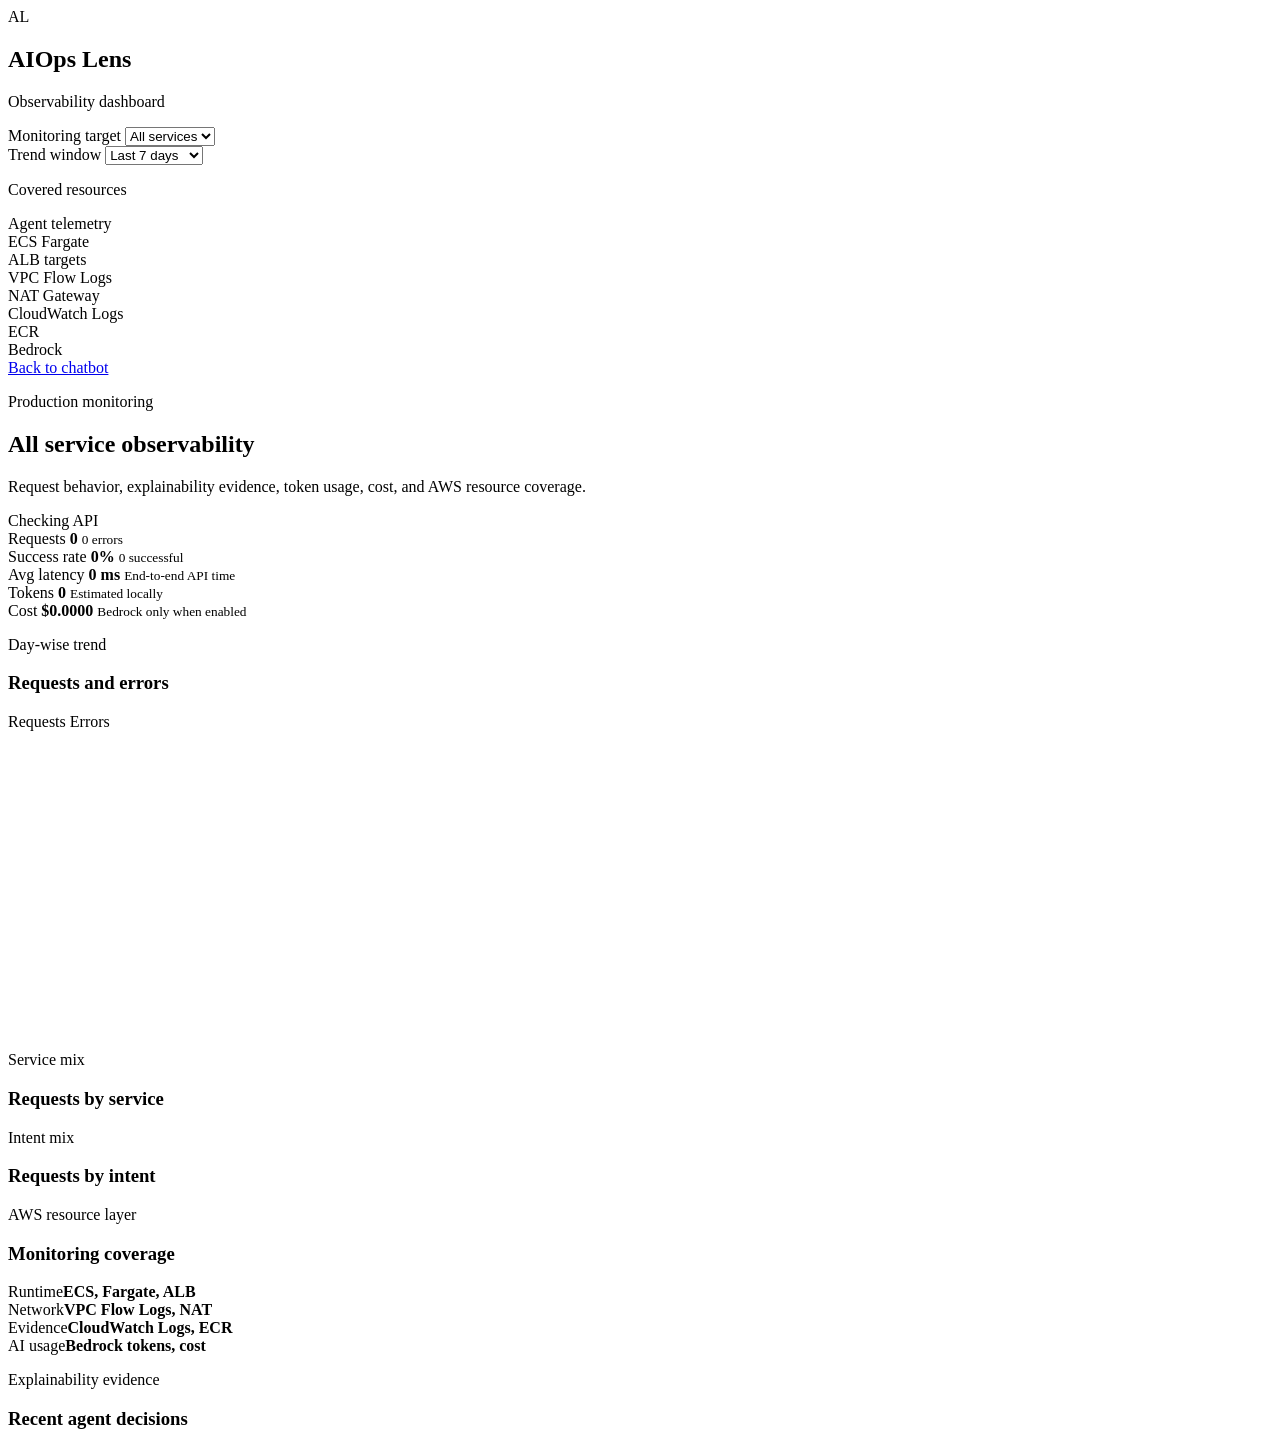
==== app/static/dashboard.html @ 23092140 "Add separate observability dashboard" ====
<!doctype html>
<html lang="en">
  <head>
    <meta charset="utf-8">
    <meta name="viewport" content="width=device-width, initial-scale=1">
    <title>AIOps Lens Observability Dashboard</title>
    <link rel="stylesheet" href="/static/dashboard.css">
  </head>
  <body>
    <main class="dashboard-shell">
      <aside class="dashboard-rail">
        <div class="brand-lockup">
          <div class="brand-mark">AL</div>
          <div>
            <h1>AIOps Lens</h1>
            <p>Observability dashboard</p>
          </div>
        </div>

        <section class="control-panel">
          <label for="dashboardServiceSelect">Monitoring target</label>
          <select id="dashboardServiceSelect">
            <option value="">All services</option>
          </select>
        </section>

        <section class="control-panel">
          <label for="dayRangeSelect">Trend window</label>
          <select id="dayRangeSelect">
            <option value="7">Last 7 days</option>
            <option value="14">Last 14 days</option>
            <option value="30">Last 30 days</option>
          </select>
        </section>

        <section class="resource-list" aria-label="Resource coverage">
          <p class="rail-label">Covered resources</p>
          <div class="resource-item active">Agent telemetry</div>
          <div class="resource-item">ECS Fargate</div>
          <div class="resource-item">ALB targets</div>
          <div class="resource-item">VPC Flow Logs</div>
          <div class="resource-item">NAT Gateway</div>
          <div class="resource-item">CloudWatch Logs</div>
          <div class="resource-item">ECR</div>
          <div class="resource-item">Bedrock</div>
        </section>

        <a class="chat-link" href="/">Back to chatbot</a>
      </aside>

      <section class="dashboard-main">
        <header class="dashboard-header">
          <div>
            <p class="eyebrow">Production monitoring</p>
            <h2 id="dashboardTitle">All service observability</h2>
            <p id="dashboardSubtitle">Request behavior, explainability evidence, token usage, cost, and AWS resource coverage.</p>
          </div>
          <div class="health-chip" id="dashboardHealth">Checking API</div>
        </header>

        <section class="kpi-grid" aria-label="Observability KPIs">
          <article>
            <span>Requests</span>
            <strong id="metricRequests">0</strong>
            <small id="metricRequestsHint">0 errors</small>
          </article>
          <article>
            <span>Success rate</span>
            <strong id="metricSuccessRate">0%</strong>
            <small id="metricSuccessHint">0 successful</small>
          </article>
          <article>
            <span>Avg latency</span>
            <strong id="metricLatency">0 ms</strong>
            <small>End-to-end API time</small>
          </article>
          <article>
            <span>Tokens</span>
            <strong id="metricTokens">0</strong>
            <small>Estimated locally</small>
          </article>
          <article>
            <span>Cost</span>
            <strong id="metricCost">$0.0000</strong>
            <small>Bedrock only when enabled</small>
          </article>
        </section>

        <section class="dashboard-grid">
          <article class="panel trend-panel">
            <div class="panel-heading">
              <div>
                <p class="eyebrow">Day-wise trend</p>
                <h3>Requests and errors</h3>
              </div>
              <div class="legend">
                <span><i class="legend-request"></i>Requests</span>
                <span><i class="legend-error"></i>Errors</span>
              </div>
            </div>
            <canvas id="dailyChart" width="920" height="300" aria-label="Day-wise request chart"></canvas>
          </article>

          <article class="panel split-panel">
            <div class="panel-heading">
              <div>
                <p class="eyebrow">Service mix</p>
                <h3>Requests by service</h3>
              </div>
            </div>
            <div id="serviceBreakdown" class="breakdown-list"></div>
          </article>

          <article class="panel split-panel">
            <div class="panel-heading">
              <div>
                <p class="eyebrow">Intent mix</p>
                <h3>Requests by intent</h3>
              </div>
            </div>
            <div id="intentBreakdown" class="breakdown-list"></div>
          </article>

          <article class="panel resource-panel">
            <div class="panel-heading">
              <div>
                <p class="eyebrow">AWS resource layer</p>
                <h3>Monitoring coverage</h3>
              </div>
            </div>
            <div class="coverage-grid">
              <div><span>Runtime</span><strong>ECS, Fargate, ALB</strong></div>
              <div><span>Network</span><strong>VPC Flow Logs, NAT</strong></div>
              <div><span>Evidence</span><strong>CloudWatch Logs, ECR</strong></div>
              <div><span>AI usage</span><strong>Bedrock tokens, cost</strong></div>
            </div>
          </article>

          <article class="panel evidence-panel">
            <div class="panel-heading">
              <div>
                <p class="eyebrow">Explainability evidence</p>
                <h3>Recent agent decisions</h3>
              </div>
            </div>
            <div class="evidence-table" id="evidenceTable"></div>
          </article>
        </section>
      </section>
    </main>

    <script src="/static/dashboard.js"></script>
  </body>
</html>
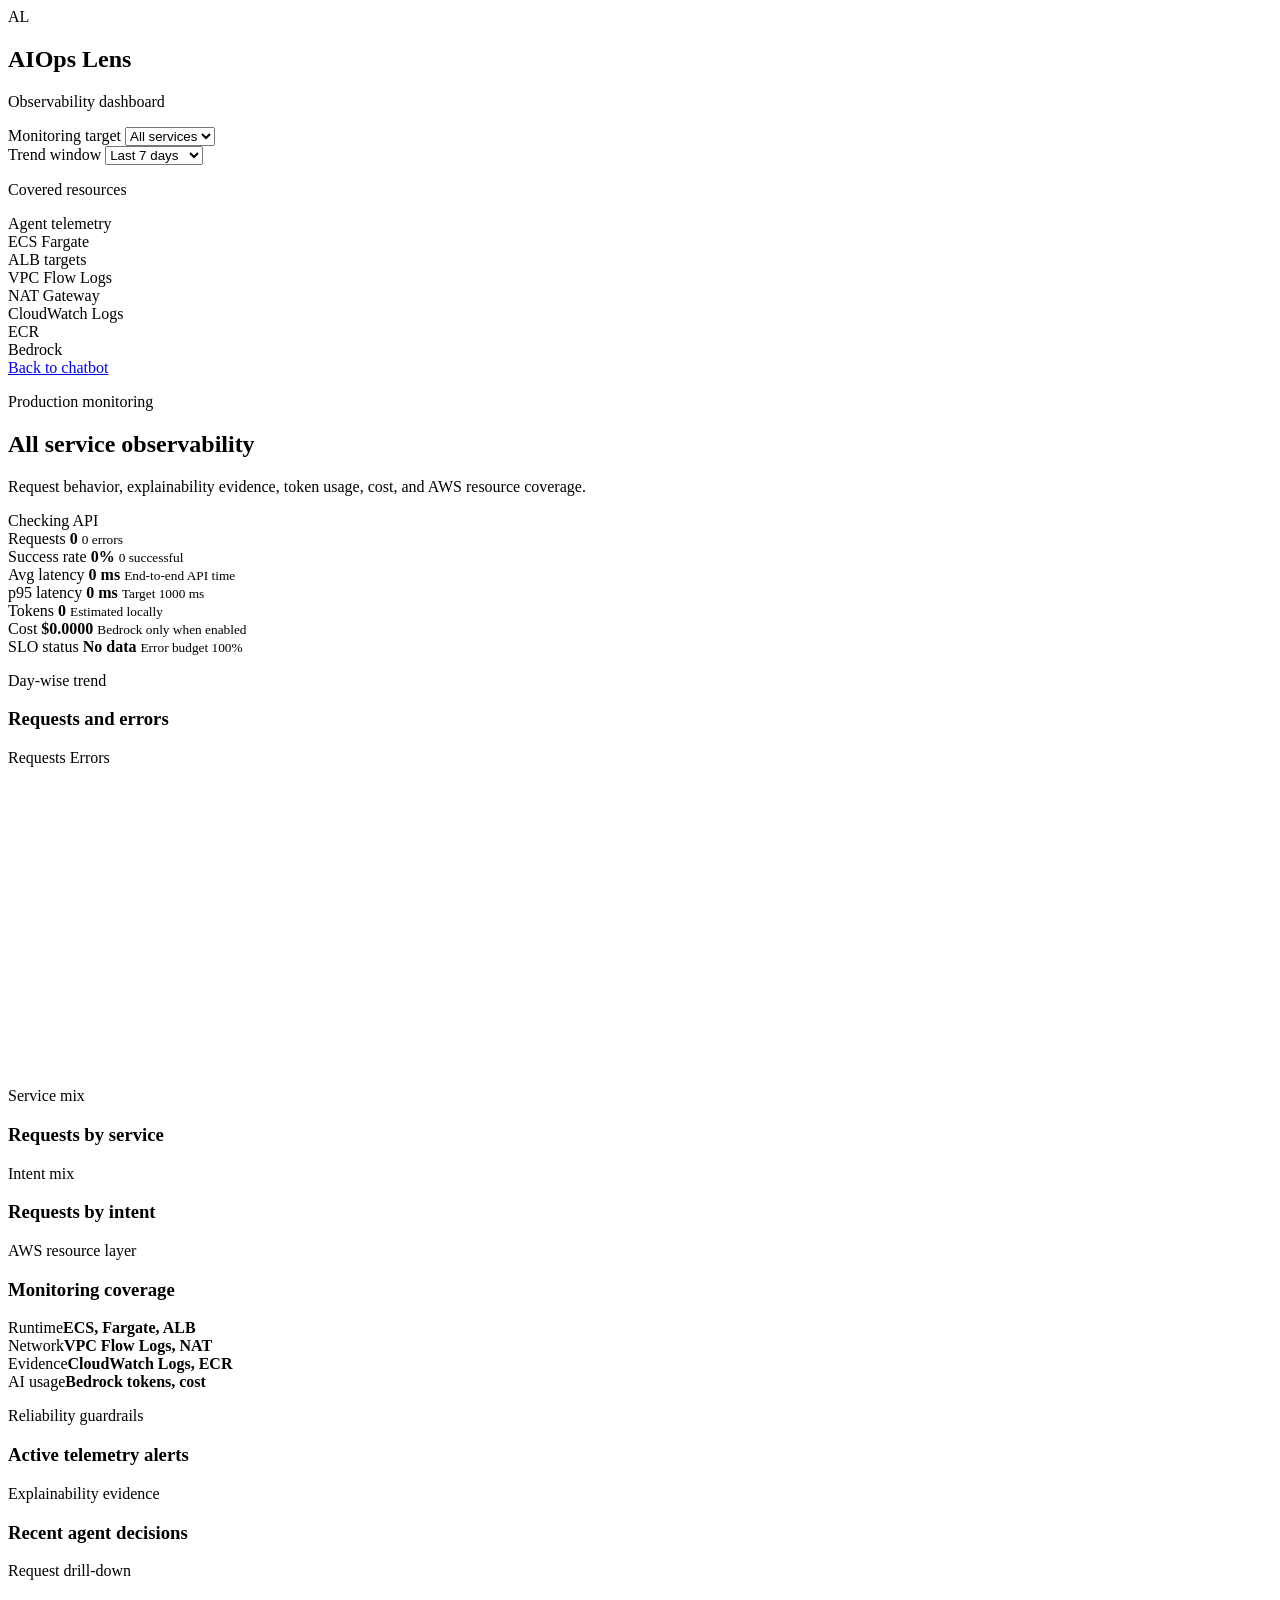
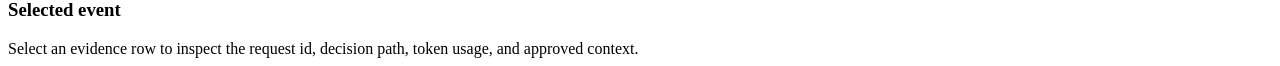
==== commit 55ac9c1c: "Upgrade observability dashboard to telemetry platform" ====
--- a/app/static/dashboard.html
+++ b/app/static/dashboard.html
@@ -4,7 +4,7 @@
     <meta charset="utf-8">
     <meta name="viewport" content="width=device-width, initial-scale=1">
     <title>AIOps Lens Observability Dashboard</title>
-    <link rel="stylesheet" href="/static/dashboard.css">
+    <link rel="stylesheet" href="/static/dashboard.css?v=telemetry-platform-1">
   </head>
   <body>
     <main class="dashboard-shell">
@@ -75,6 +75,11 @@
             <small>End-to-end API time</small>
           </article>
           <article>
+            <span>p95 latency</span>
+            <strong id="metricP95">0 ms</strong>
+            <small id="metricP95Hint">Target 1000 ms</small>
+          </article>
+          <article>
             <span>Tokens</span>
             <strong id="metricTokens">0</strong>
             <small>Estimated locally</small>
@@ -83,6 +88,11 @@
             <span>Cost</span>
             <strong id="metricCost">$0.0000</strong>
             <small>Bedrock only when enabled</small>
+          </article>
+          <article>
+            <span>SLO status</span>
+            <strong id="metricSlo">No data</strong>
+            <small id="metricBudget">Error budget 100%</small>
           </article>
         </section>
 
@@ -136,6 +146,16 @@
             </div>
           </article>
 
+          <article class="panel alert-panel">
+            <div class="panel-heading">
+              <div>
+                <p class="eyebrow">Reliability guardrails</p>
+                <h3>Active telemetry alerts</h3>
+              </div>
+            </div>
+            <div id="alertList" class="alert-list"></div>
+          </article>
+
           <article class="panel evidence-panel">
             <div class="panel-heading">
               <div>
@@ -145,10 +165,22 @@
             </div>
             <div class="evidence-table" id="evidenceTable"></div>
           </article>
+
+          <article class="panel detail-panel">
+            <div class="panel-heading">
+              <div>
+                <p class="eyebrow">Request drill-down</p>
+                <h3>Selected event</h3>
+              </div>
+            </div>
+            <div id="eventDetail" class="event-detail">
+              <div class="empty-state">Select an evidence row to inspect the request id, decision path, token usage, and approved context.</div>
+            </div>
+          </article>
         </section>
       </section>
     </main>
 
-    <script src="/static/dashboard.js"></script>
+    <script src="/static/dashboard.js?v=telemetry-platform-1"></script>
   </body>
 </html>
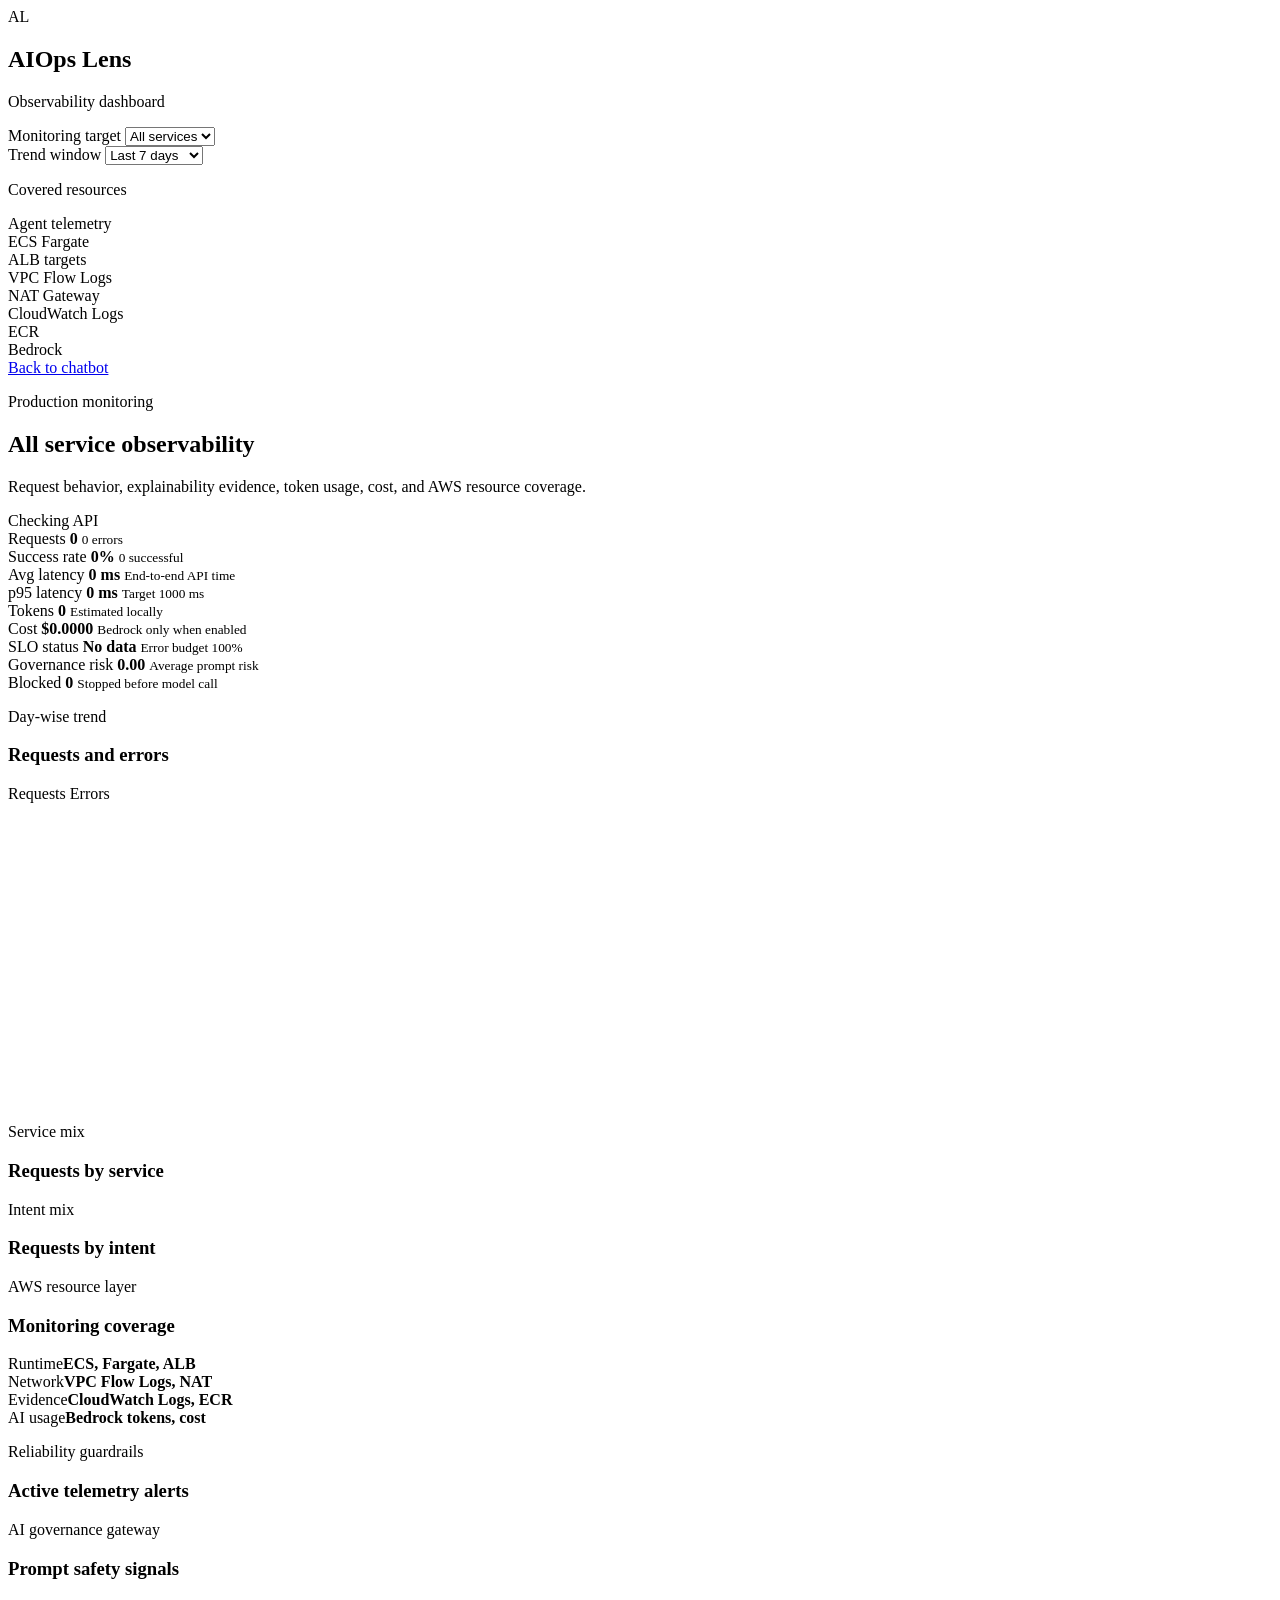
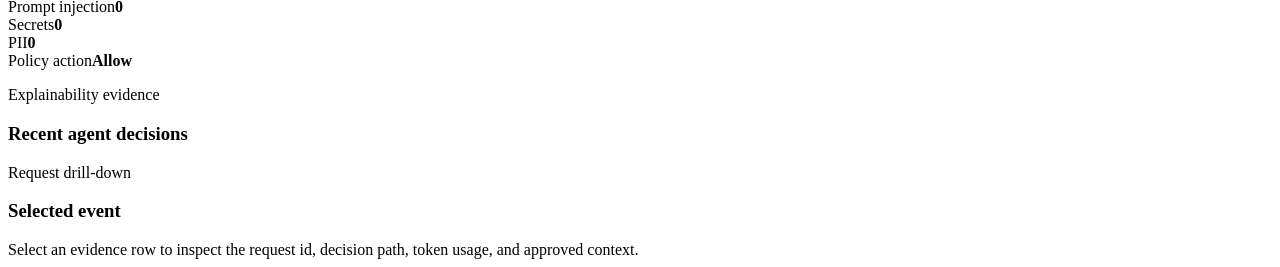
==== commit 0d3e6bbc: "Add AI governance telemetry gateway" ====
--- a/app/static/dashboard.html
+++ b/app/static/dashboard.html
@@ -4,7 +4,7 @@
     <meta charset="utf-8">
     <meta name="viewport" content="width=device-width, initial-scale=1">
     <title>AIOps Lens Observability Dashboard</title>
-    <link rel="stylesheet" href="/static/dashboard.css?v=telemetry-platform-1">
+    <link rel="stylesheet" href="/static/dashboard.css?v=governance-platform-6">
   </head>
   <body>
     <main class="dashboard-shell">
@@ -94,6 +94,16 @@
             <strong id="metricSlo">No data</strong>
             <small id="metricBudget">Error budget 100%</small>
           </article>
+          <article>
+            <span>Governance risk</span>
+            <strong id="metricRisk">0.00</strong>
+            <small id="metricRiskHint">Average prompt risk</small>
+          </article>
+          <article>
+            <span>Blocked</span>
+            <strong id="metricBlocked">0</strong>
+            <small>Stopped before model call</small>
+          </article>
         </section>
 
         <section class="dashboard-grid">
@@ -156,6 +166,21 @@
             <div id="alertList" class="alert-list"></div>
           </article>
 
+          <article class="panel governance-panel">
+            <div class="panel-heading">
+              <div>
+                <p class="eyebrow">AI governance gateway</p>
+                <h3>Prompt safety signals</h3>
+              </div>
+            </div>
+            <div class="governance-grid">
+              <div><span>Prompt injection</span><strong id="metricInjection">0</strong></div>
+              <div><span>Secrets</span><strong id="metricSecrets">0</strong></div>
+              <div><span>PII</span><strong id="metricPii">0</strong></div>
+              <div><span>Policy action</span><strong id="metricPolicy">Allow</strong></div>
+            </div>
+          </article>
+
           <article class="panel evidence-panel">
             <div class="panel-heading">
               <div>
@@ -181,6 +206,6 @@
       </section>
     </main>
 
-    <script src="/static/dashboard.js?v=telemetry-platform-1"></script>
+    <script src="/static/dashboard.js?v=governance-platform-6"></script>
   </body>
 </html>
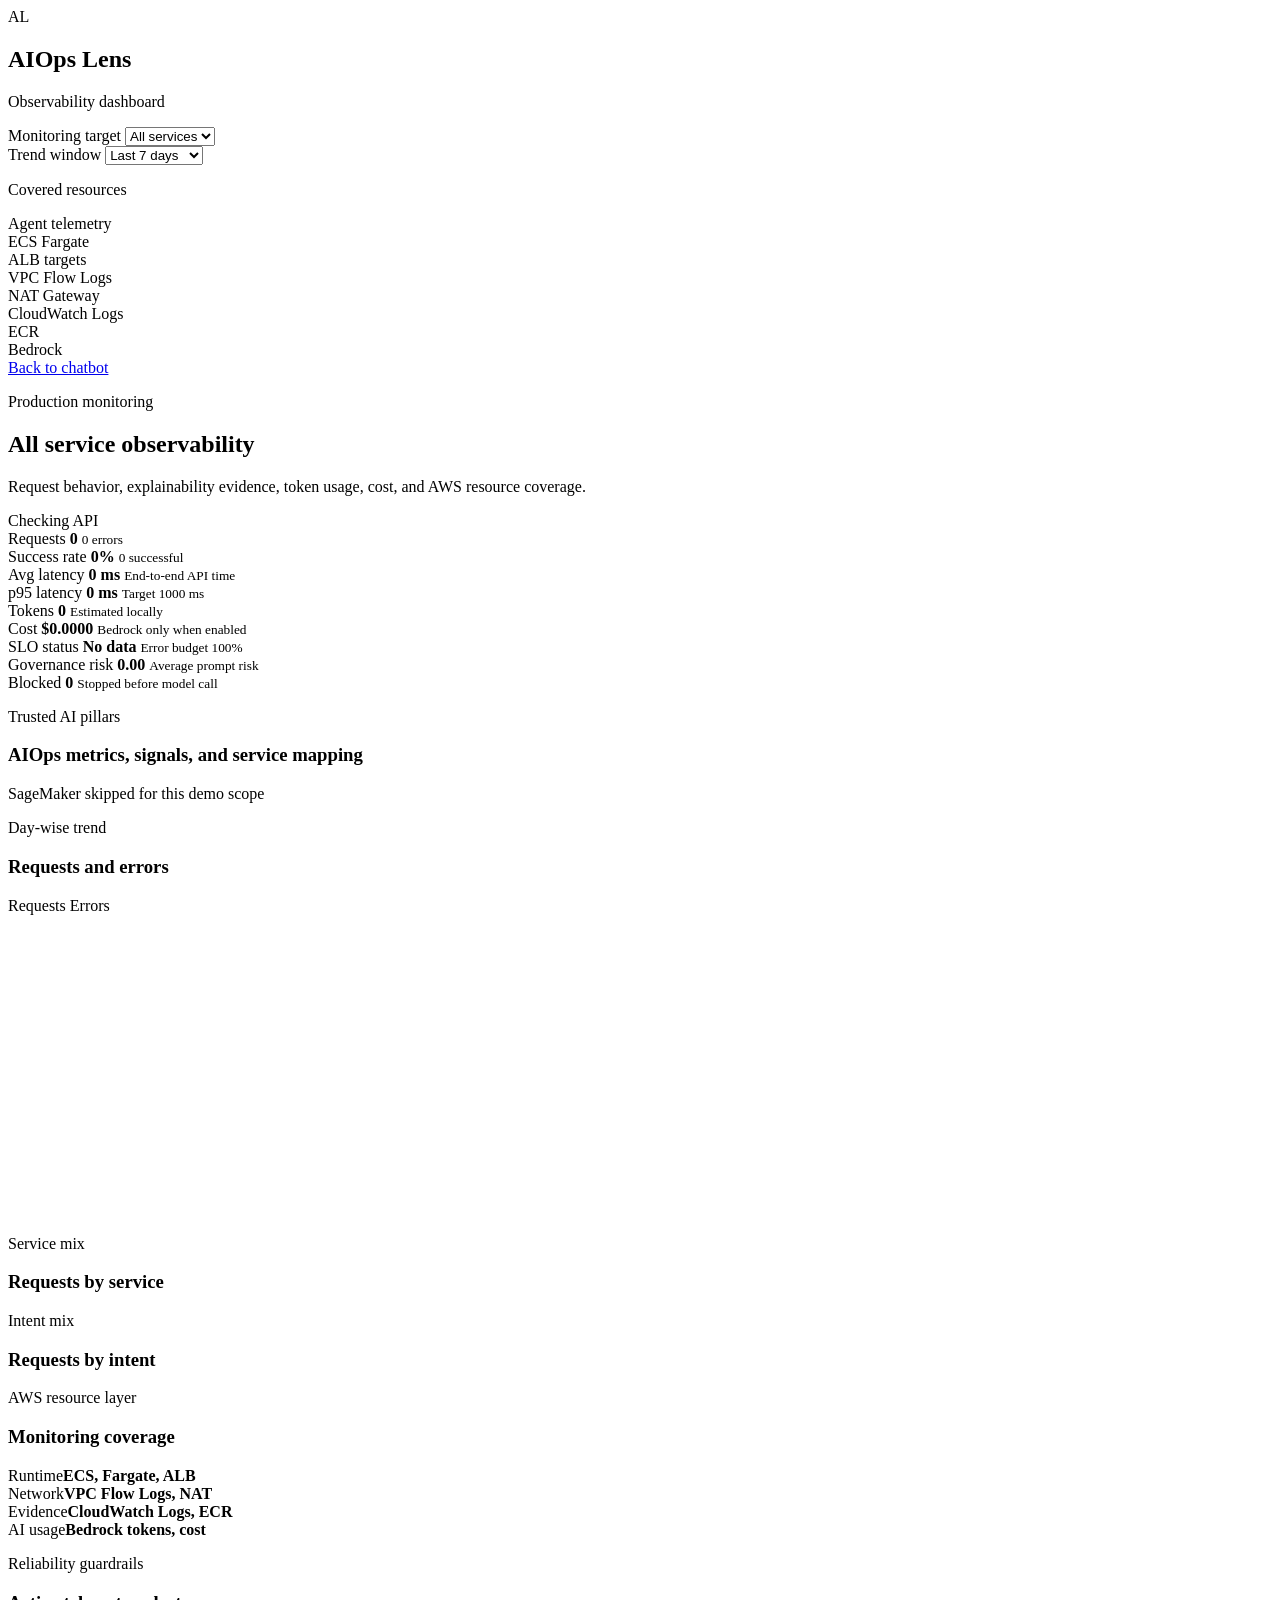
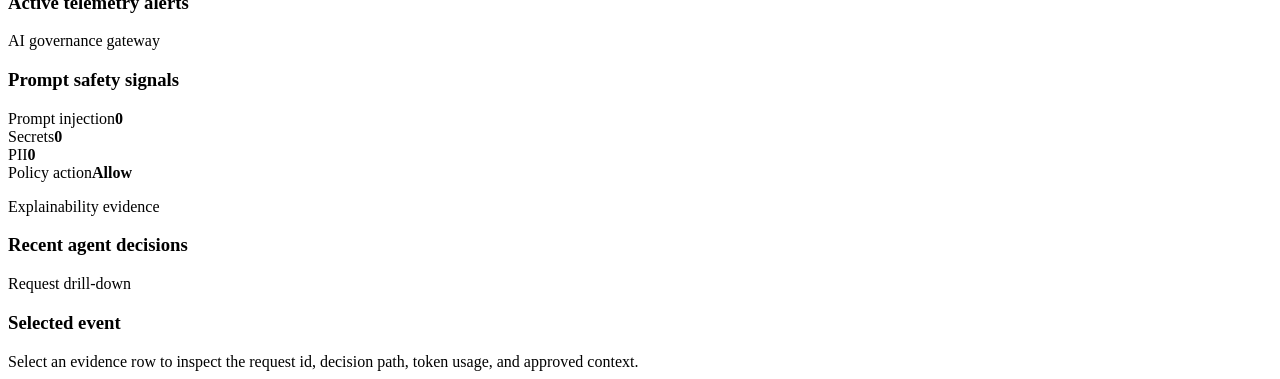
==== commit 96a0fd8b: "Add trusted AI pillar dashboard" ====
--- a/app/static/dashboard.html
+++ b/app/static/dashboard.html
@@ -4,7 +4,7 @@
     <meta charset="utf-8">
     <meta name="viewport" content="width=device-width, initial-scale=1">
     <title>AIOps Lens Observability Dashboard</title>
-    <link rel="stylesheet" href="/static/dashboard.css?v=governance-platform-6">
+    <link rel="stylesheet" href="/static/dashboard.css?v=pillar-dashboard-1">
   </head>
   <body>
     <main class="dashboard-shell">
@@ -106,6 +106,17 @@
           </article>
         </section>
 
+        <article class="panel pillar-board">
+          <div class="panel-heading">
+            <div>
+              <p class="eyebrow">Trusted AI pillars</p>
+              <h3>AIOps metrics, signals, and service mapping</h3>
+            </div>
+            <span class="mapping-badge">SageMaker skipped for this demo scope</span>
+          </div>
+          <div id="pillarScorecard" class="pillar-scorecard"></div>
+        </article>
+
         <section class="dashboard-grid">
           <article class="panel trend-panel">
             <div class="panel-heading">
@@ -206,6 +217,6 @@
       </section>
     </main>
 
-    <script src="/static/dashboard.js?v=governance-platform-6"></script>
+    <script src="/static/dashboard.js?v=pillar-dashboard-1"></script>
   </body>
 </html>
